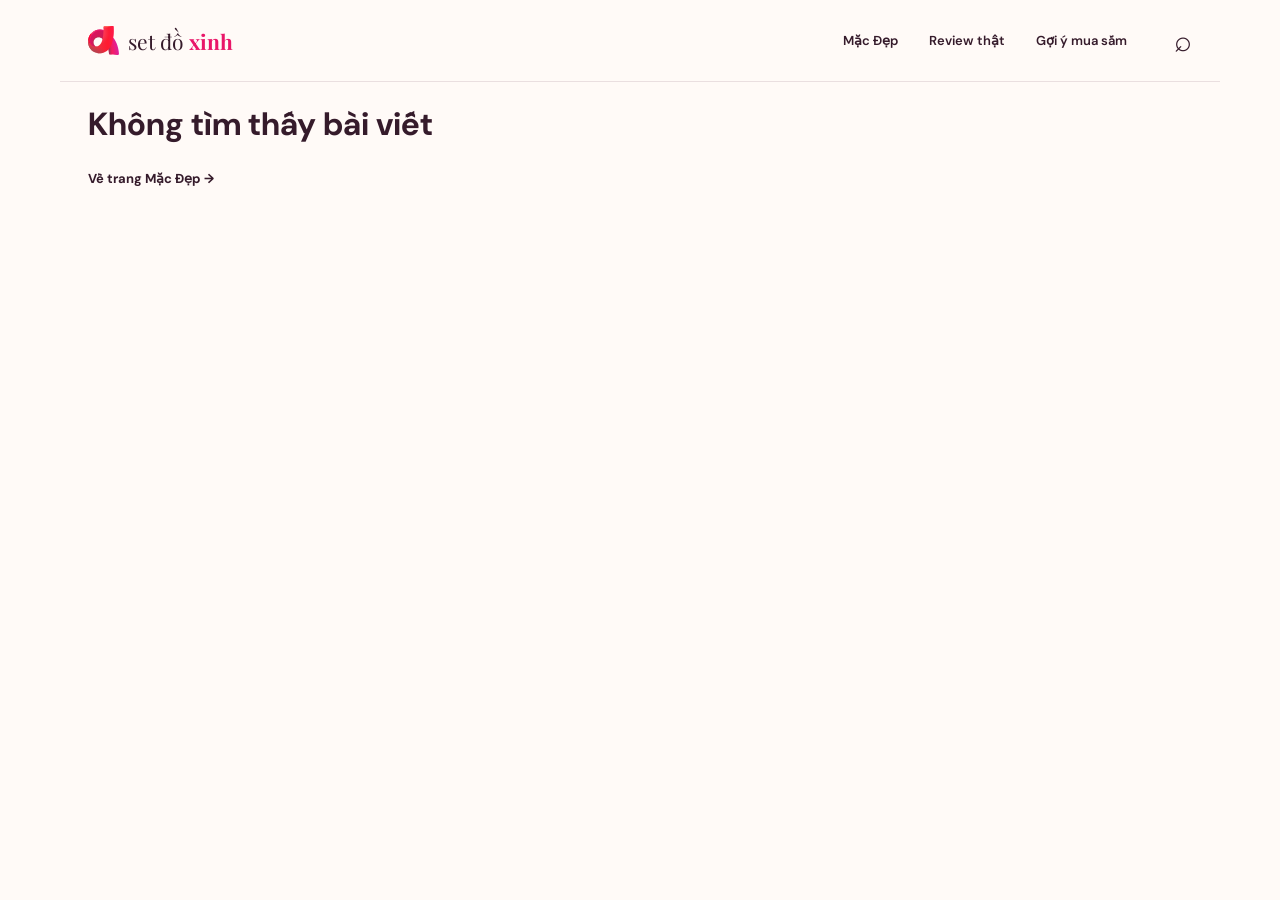
==== post.html @ a1c233b6 "tạo website" ====
<!doctype html><html lang="vi"><head><meta charset="UTF-8"><meta name="viewport" content="width=device-width,initial-scale=1"><title>Set Đồ Xinh</title><link rel="stylesheet" href="styles.css"><link href="https://fonts.googleapis.com/css2?family=DM+Sans:wght@400;500;600;700&family=Playfair+Display:wght@600;700;800&display=swap" rel="stylesheet"></head><body><header class="site-header"><a class="brand" href="index.html"><img src="setdoxinh.svg" alt=""><span>set đồ <b>xinh</b></span></a><nav><a href="posts.html">Mặc Đẹp</a><a href="index.html#reviews">Review thật</a><a href="index.html#picks">Gợi ý mua sắm</a></nav><a class="search" href="index.html">⌕</a></header><main id="article" class="article-page wrap"><p>Đang tải bài viết…</p></main><script src="post.js"></script></body></html>
---- styles.css ----
:root{--ink:#351b2b;--muted:#806d78;--cream:#fffaf7;--pink:#e91668;--red:#ff3348;--line:#eadfe0;--serif:'Playfair Display',serif;--sans:'DM Sans',sans-serif}*{box-sizing:border-box}html{scroll-behavior:smooth}body{margin:0;background:var(--cream);color:var(--ink);font-family:var(--sans)}a{color:inherit;text-decoration:none}.wrap{max-width:1160px;margin:auto;padding-left:28px;padding-right:28px}.announcement{background:var(--ink);color:#fff;padding:10px;text-align:center;font-size:12px;letter-spacing:.05em}.announcement span{color:#ff4e7c;margin-left:8px}.site-header{height:82px;display:flex;align-items:center;gap:42px;max-width:1160px;margin:auto;padding:0 28px;border-bottom:1px solid var(--line)}.brand{display:flex;align-items:center;gap:9px;font-family:var(--serif);font-size:21px;white-space:nowrap}.brand img{width:31px;height:31px;object-fit:contain}.brand b{color:var(--pink)}nav{display:flex;gap:31px;margin-left:auto;font-size:13px;font-weight:600}nav a:hover,.social a:hover{color:var(--pink)}.search{font-size:30px;line-height:0;margin-left:5px}.menu-toggle{display:none;background:none;border:0;font-size:23px;color:var(--ink)}.hero{min-height:535px;display:grid;grid-template-columns:1fr 1fr;align-items:center;gap:30px}.eyebrow{font-size:10px;letter-spacing:.2em;color:var(--pink);font-weight:700;margin:0 0 16px}.hero h1{font:700 clamp(53px,6vw,78px)/.99 var(--serif);letter-spacing:-.05em;margin:0}.hero h1 em,.newsletter em{color:var(--pink);font-style:italic}.lead{max-width:450px;color:var(--muted);line-height:1.75;margin:25px 0 30px;font-size:16px}.hero-actions{display:flex;align-items:center;gap:25px}.button{display:inline-block;border:0;border-radius:30px;padding:14px 22px;font:600 13px var(--sans);cursor:pointer}.primary{background:linear-gradient(100deg,var(--red),var(--pink));color:#fff;box-shadow:0 10px 24px #e9166833}.primary span{margin-left:15px}.outline{border:1px solid var(--pink);color:var(--pink)}.text-link{font-size:13px;font-weight:700}.text-link span{color:var(--pink);margin-left:8px}.hero-art{height:400px;position:relative;overflow:hidden;background:#f7e8e9;border-radius:48% 48% 18px 18px}.art-circle{position:absolute;width:330px;height:330px;border-radius:50%;background:linear-gradient(135deg,#ffbfaf,#e9146d);top:58px;left:50%;transform:translateX(-50%)}.art-shape{position:absolute;width:155px;height:355px;background:linear-gradient(170deg,#ff2948,#e51b83);border-radius:80px 18px 75px 18px;transform:rotate(24deg);left:48%;top:15px}.art-label{position:absolute;z-index:2;left:28px;bottom:25px;font-size:13px;letter-spacing:.17em;color:#fff;line-height:1.4}.art-label strong{font:700 32px var(--serif);letter-spacing:0}.art-label small{display:block;font-size:9px;margin-top:6px}.trust-bar{background:#f7eef0;border-top:1px solid var(--line);border-bottom:1px solid var(--line)}.trust-inner{display:flex;justify-content:space-between;padding-top:16px;padding-bottom:16px;font-size:11px;color:var(--muted)}.trust-inner span:first-child{color:var(--ink);font-weight:700}.section{padding-top:90px;padding-bottom:90px}.section-head{display:flex;align-items:end;justify-content:space-between;margin-bottom:32px}.section-head h2,.newsletter h2{font:700 42px/1 var(--serif);letter-spacing:-.04em;margin:0}.featured-grid{display:grid;grid-template-columns:1.15fr .85fr;gap:30px}.feature-card{border:1px solid var(--line);background:#fff}.photo{background-size:cover;background-position:center}.photo-one{height:310px;background-image:linear-gradient(0deg,#351b2b88,transparent 55%),url('https://images.unsplash.com/photo-1483985988355-763728e1935b?w=1000&q=85')}.tag{display:inline-block;background:#fff;color:var(--pink);padding:8px 12px;border-radius:3px;margin:20px;font-size:10px;font-weight:700}.card-body{padding:24px 27px 27px}.meta{font-size:10px;letter-spacing:.12em;color:var(--pink);font-weight:700}.feature-card h3{font:700 27px/1.18 var(--serif);margin:15px 0 10px}.excerpt{color:var(--muted);font-size:13px;line-height:1.6}.read-more,.story a{font-size:12px;color:var(--pink);font-weight:700}.read-more span{margin-left:10px}.side-stories{display:flex;flex-direction:column;gap:27px}.story{display:grid;grid-template-columns:145px 1fr;gap:18px;border-bottom:1px solid var(--line);padding-bottom:27px}.thumb{height:137px;background-size:cover;background-position:center}.photo-two{background-image:url('https://images.unsplash.com/photo-1490481651871-ab68de25d43d?w=500&q=85')}.photo-three{background-image:url('https://images.unsplash.com/photo-1485968579580-b6d095142e6e?w=500&q=85')}.story h3{font:700 19px/1.25 var(--serif);margin:7px 0 17px}.guide-section{background:var(--ink);color:#fff;padding:82px 0}.light .eyebrow{color:#ff688e}.light h2{color:#fff}.section-note{font-size:13px;color:#c8aebc;max-width:240px;line-height:1.6}.guide-grid{display:grid;grid-template-columns:repeat(3,1fr);gap:18px}.guide-card{min-height:220px;padding:25px;background:linear-gradient(145deg,#53253f,#2c1929);border:1px solid #75405e;position:relative}.guide-card:nth-child(2){background:linear-gradient(145deg,#d82968,#7d204f)}.guide-card:nth-child(3){background:linear-gradient(145deg,#ff435c,#bb205d)}.guide-card span{font-size:11px;color:#ffc0cf}.guide-card h3{font:700 29px/1.05 var(--serif);margin-top:63px}.guide-card b{font-size:11px;position:absolute;bottom:25px}.product-grid{display:grid;grid-template-columns:repeat(3,1fr);gap:20px}.product-img{height:300px;background-size:cover;background-position:center}.p1{background-image:url('https://images.unsplash.com/photo-1598554747436-c9293d6a588f?w=700&q=85')}.p2{background-image:url('https://images.unsplash.com/photo-1583496661160-fb5886a13d27?w=700&q=85')}.p3{background-image:url('https://images.unsplash.com/photo-1548036328-c9fa89d128fa?w=700&q=85')}.product-info{padding:15px 3px}.product h3{font:600 17px var(--serif);margin:0 0 7px}.product-info p{font-size:11px;color:var(--pink);margin:0 0 9px}.product-info p span{color:var(--muted)}.product strong{font-size:14px}.newsletter{margin-bottom:90px;background:#f8e4e7;padding-top:52px;padding-bottom:52px;display:flex;justify-content:space-between;align-items:center;gap:40px}.newsletter h2{font-size:36px}.newsletter form{width:45%}.newsletter label{font-size:13px;font-weight:600;display:block;margin-bottom:12px}.input-row{display:flex;border-bottom:1px solid var(--ink);padding-bottom:8px}.input-row input{border:0;background:transparent;outline:0;flex:1;font:14px var(--sans);color:var(--ink)}.newsletter small{display:block;color:var(--muted);font-size:10px;margin-top:10px}.footer{background:#fff;border-top:1px solid var(--line);padding:35px 0 20px}.footer-inner{display:flex;align-items:center;gap:30px}.footer-inner p{font-size:12px;color:var(--muted);margin-left:auto}.social{display:flex;gap:18px;font-size:11px;font-weight:700}.copyright{font-size:10px;color:#a28e98;margin-top:35px}@media(max-width:700px){.site-header{height:68px}.site-header nav{display:none;position:absolute;top:126px;left:0;right:0;background:var(--cream);z-index:3;padding:20px 28px;flex-direction:column;gap:18px;border-bottom:1px solid var(--line)}.site-header nav.open{display:flex}.menu-toggle{display:block;margin-left:auto}.search{font-size:26px}.hero{grid-template-columns:1fr;padding-top:55px;min-height:0}.hero-art{height:300px;margin-top:20px}.art-circle{width:240px;height:240px}.art-shape{height:275px;width:120px}.trust-inner{display:block;line-height:2.2}.trust-inner span{display:block}.section{padding-top:64px;padding-bottom:64px}.section-head{align-items:start;gap:15px;flex-direction:column}.section-head h2{font-size:36px}.featured-grid{grid-template-columns:1fr}.photo-one{height:240px}.story{grid-template-columns:110px 1fr}.thumb{height:105px}.guide-grid,.product-grid{grid-template-columns:1fr}.guide-card{min-height:180px}.guide-card h3{margin-top:45px}.product-img{height:290px}.newsletter{display:block;margin-left:28px;margin-right:28px}.newsletter form{width:100%;margin-top:30px}.footer-inner{display:block}.footer-inner p{margin:20px 0}.social{margin-top:18px}}
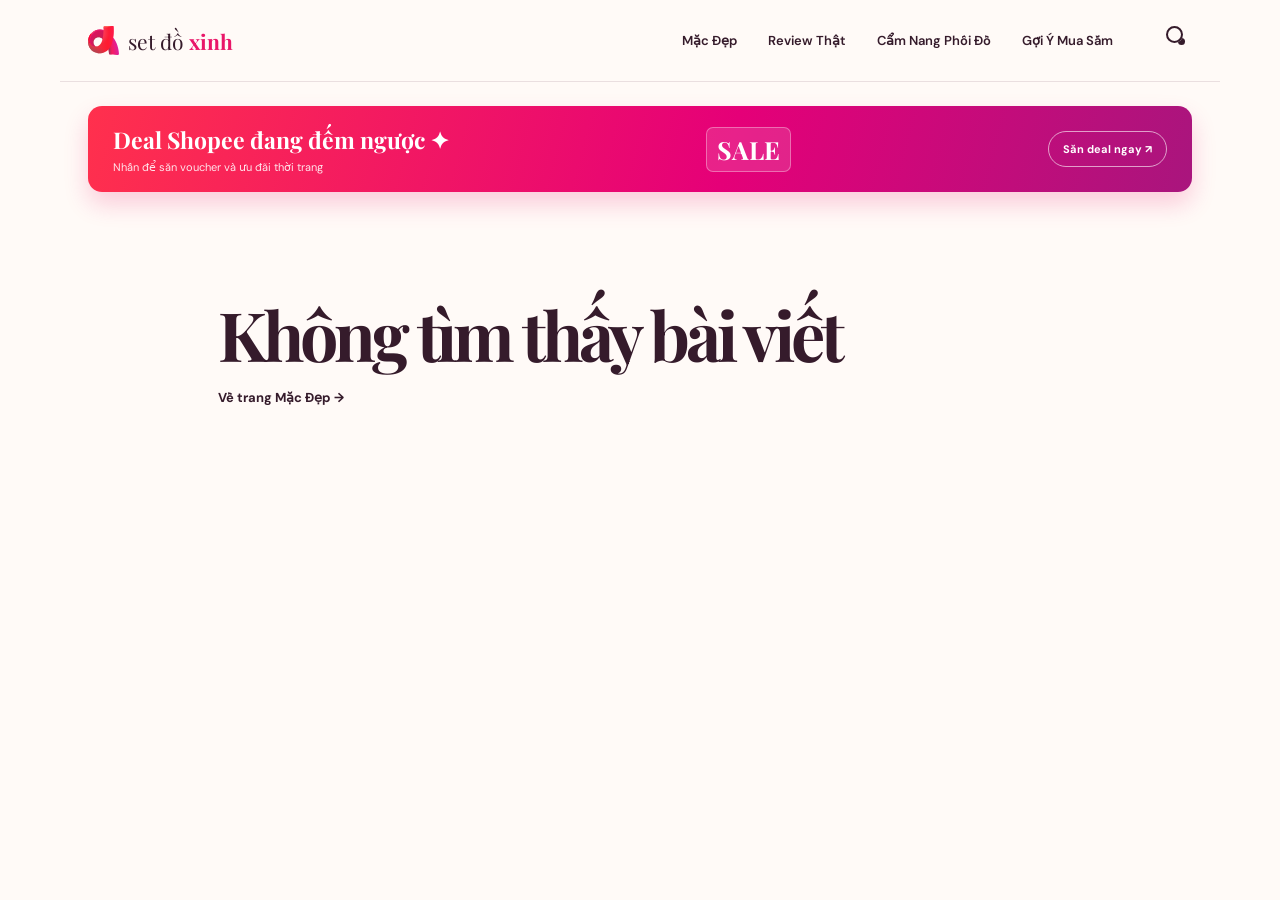
==== commit eccb9043: "cập nhật danh mục bài viết" ====
--- a/post.html
+++ b/post.html
@@ -1 +1 @@
-<!doctype html><html lang="vi"><head><meta charset="UTF-8"><meta name="viewport" content="width=device-width,initial-scale=1"><title>Set Đồ Xinh</title><link rel="stylesheet" href="styles.css"><link href="https://fonts.googleapis.com/css2?family=DM+Sans:wght@400;500;600;700&family=Playfair+Display:wght@600;700;800&display=swap" rel="stylesheet"></head><body><header class="site-header"><a class="brand" href="index.html"><img src="setdoxinh.svg" alt=""><span>set đồ <b>xinh</b></span></a><nav><a href="posts.html">Mặc Đẹp</a><a href="index.html#reviews">Review thật</a><a href="index.html#picks">Gợi ý mua sắm</a></nav><a class="search" href="index.html">⌕</a></header><main id="article" class="article-page wrap"><p>Đang tải bài viết…</p></main><script src="post.js"></script></body></html>
+<!doctype html><html lang="vi"><head><meta charset="UTF-8"><meta name="viewport" content="width=device-width,initial-scale=1"><title>Set Đồ Xinh</title><link rel="stylesheet" href="styles.css"><link href="https://fonts.googleapis.com/css2?family=DM+Sans:wght@400;500;600;700&family=Playfair+Display:wght@600;700;800&display=swap" rel="stylesheet"></head><body><header class="site-header"><a class="brand" href="index.html"><img src="setdoxinh.svg" alt=""><span>set đồ <b>xinh</b></span></a><nav id="main-nav" aria-label="Danh mục bài viết"><a href="posts.html">Mặc Đẹp</a><a href="posts.html?category=Review%20Th%E1%BA%ADt">Review Thật</a><a href="posts.html?category=C%E1%BA%A9m%20Nang%20Ph%E1%BB%91i%20%C4%90%E1%BB%93">Cẩm Nang Phối Đồ</a><a href="posts.html?category=G%E1%BB%A3i%20%C3%9D%20Mua%20S%E1%BA%AFm">Gợi Ý Mua Sắm</a></nav><a class="search" href="index.html">⌕</a></header><main id="article" class="article-page wrap"><p>Đang tải bài viết…</p></main><script src="post.js"></script></body></html>
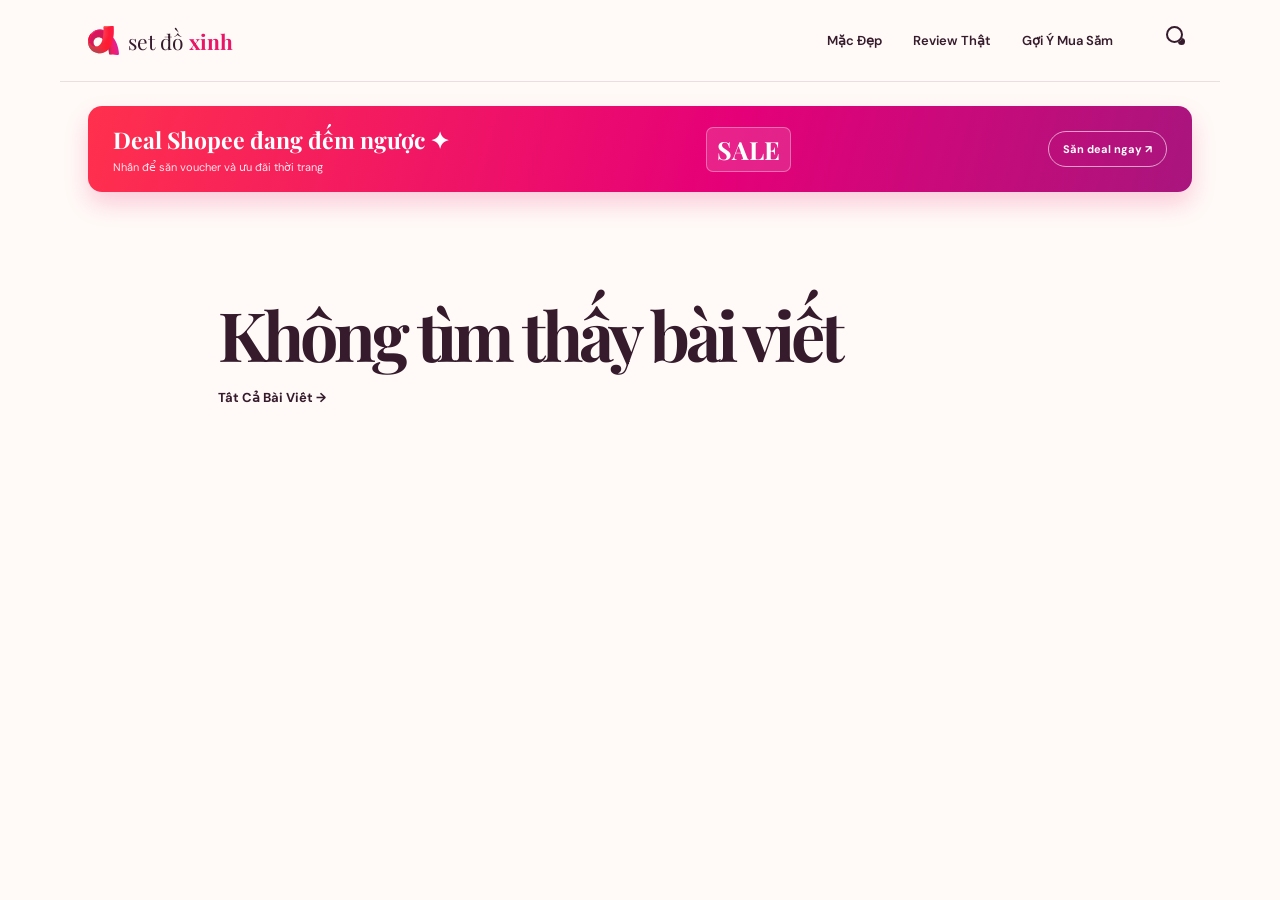
==== commit 854ea1c3: "Merge style categories and fix homepage article links" ====
--- a/post.html
+++ b/post.html
@@ -1 +1 @@
-<!doctype html><html lang="vi"><head><meta charset="UTF-8"><meta name="viewport" content="width=device-width,initial-scale=1"><title>Set Đồ Xinh</title><link rel="stylesheet" href="styles.css"><link href="https://fonts.googleapis.com/css2?family=DM+Sans:wght@400;500;600;700&family=Playfair+Display:wght@600;700;800&display=swap" rel="stylesheet"></head><body><header class="site-header"><a class="brand" href="index.html"><img src="setdoxinh.svg" alt=""><span>set đồ <b>xinh</b></span></a><nav id="main-nav" aria-label="Danh mục bài viết"><a href="posts.html">Mặc Đẹp</a><a href="posts.html?category=Review%20Th%E1%BA%ADt">Review Thật</a><a href="posts.html?category=C%E1%BA%A9m%20Nang%20Ph%E1%BB%91i%20%C4%90%E1%BB%93">Cẩm Nang Phối Đồ</a><a href="posts.html?category=G%E1%BB%A3i%20%C3%9D%20Mua%20S%E1%BA%AFm">Gợi Ý Mua Sắm</a></nav><a class="search" href="index.html">⌕</a></header><main id="article" class="article-page wrap"><p>Đang tải bài viết…</p></main><script src="post.js"></script></body></html>
+<!doctype html><html lang="vi"><head><meta charset="UTF-8"><meta name="viewport" content="width=device-width,initial-scale=1"><title>Set Đồ Xinh</title><link rel="stylesheet" href="styles.css"><link href="https://fonts.googleapis.com/css2?family=DM+Sans:wght@400;500;600;700&family=Playfair+Display:wght@600;700;800&display=swap" rel="stylesheet"></head><body><header class="site-header"><a class="brand" href="index.html"><img src="setdoxinh.svg" alt=""><span>set đồ <b>xinh</b></span></a><nav id="main-nav" aria-label="Danh mục bài viết"><a href="posts.html?category=M%E1%BA%B7c%20%C4%90%E1%BA%B9p">Mặc Đẹp</a><a href="posts.html?category=Review%20Th%E1%BA%ADt">Review Thật</a><a href="posts.html?category=G%E1%BB%A3i%20%C3%9D%20Mua%20S%E1%BA%AFm">Gợi Ý Mua Sắm</a></nav><a class="search" href="index.html">⌕</a></header><main id="article" class="article-page wrap"><p>Đang tải bài viết…</p></main><script src="post.js"></script></body></html>
